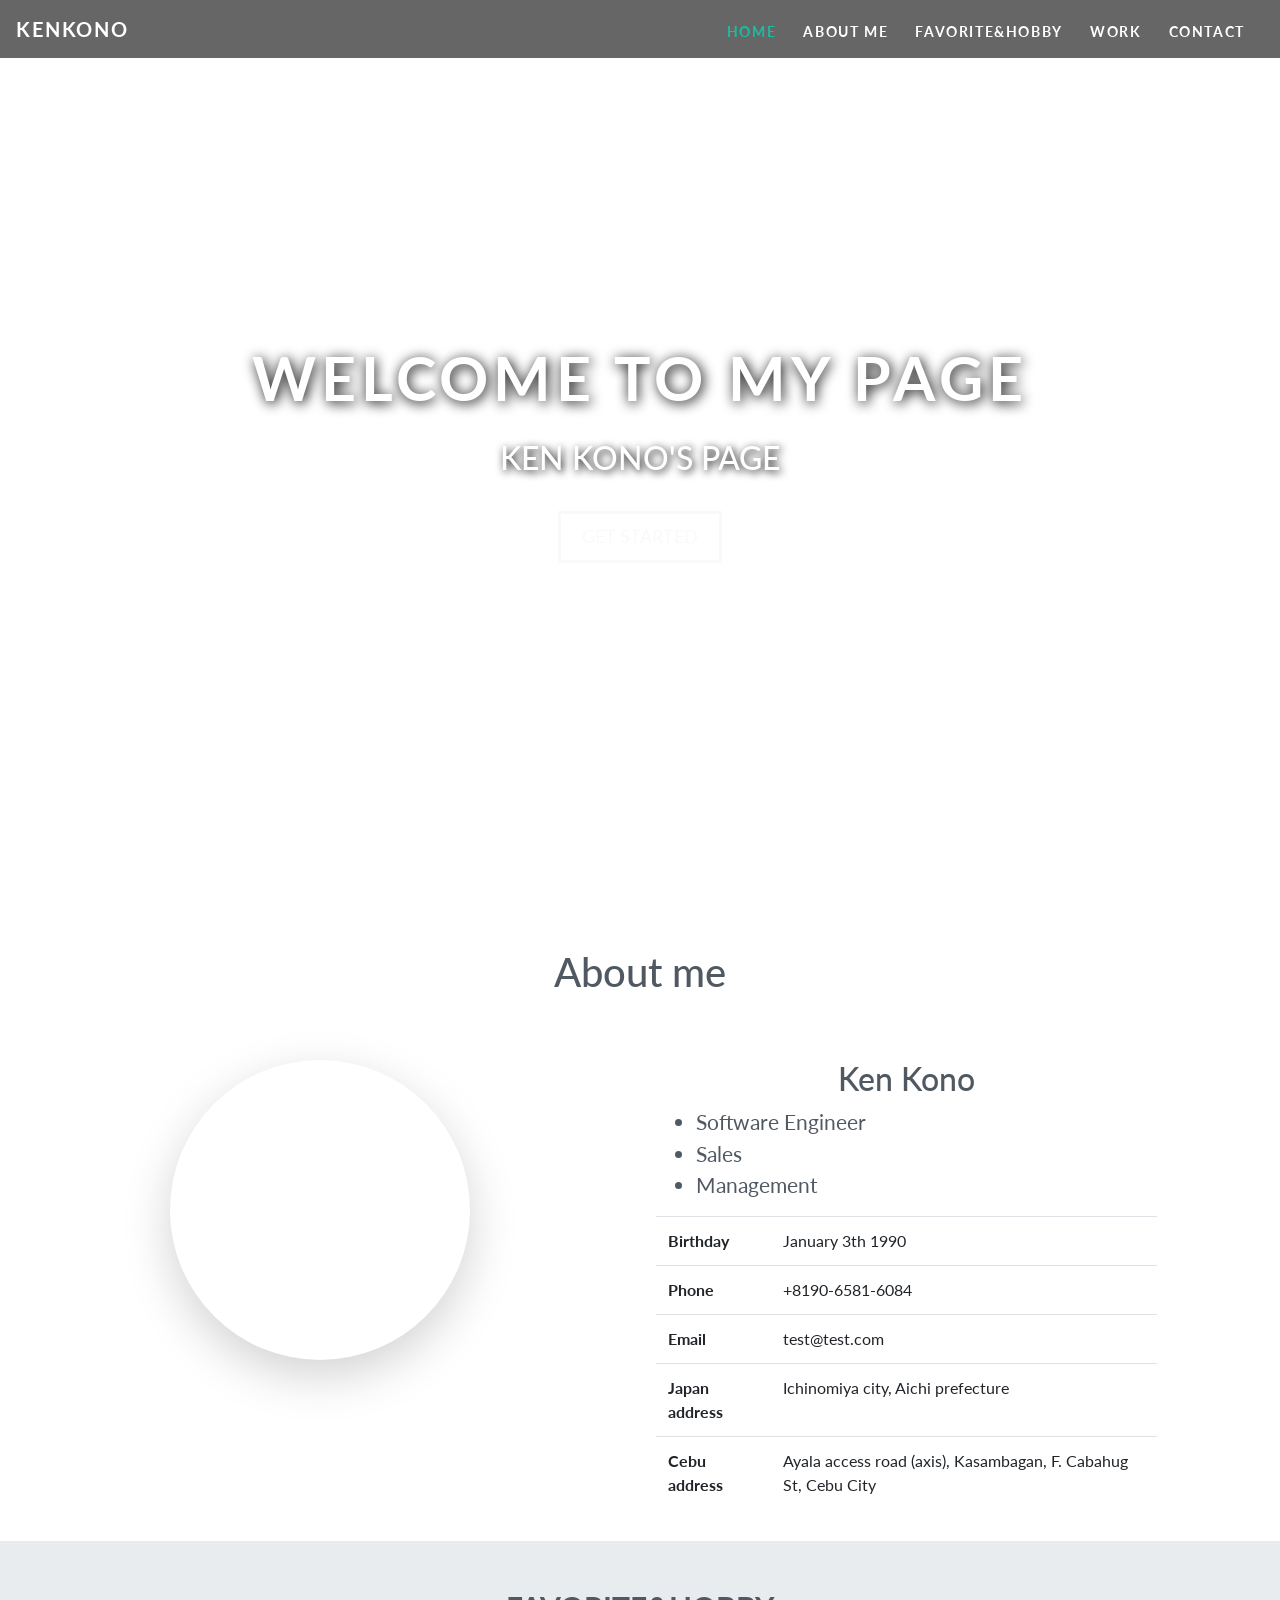
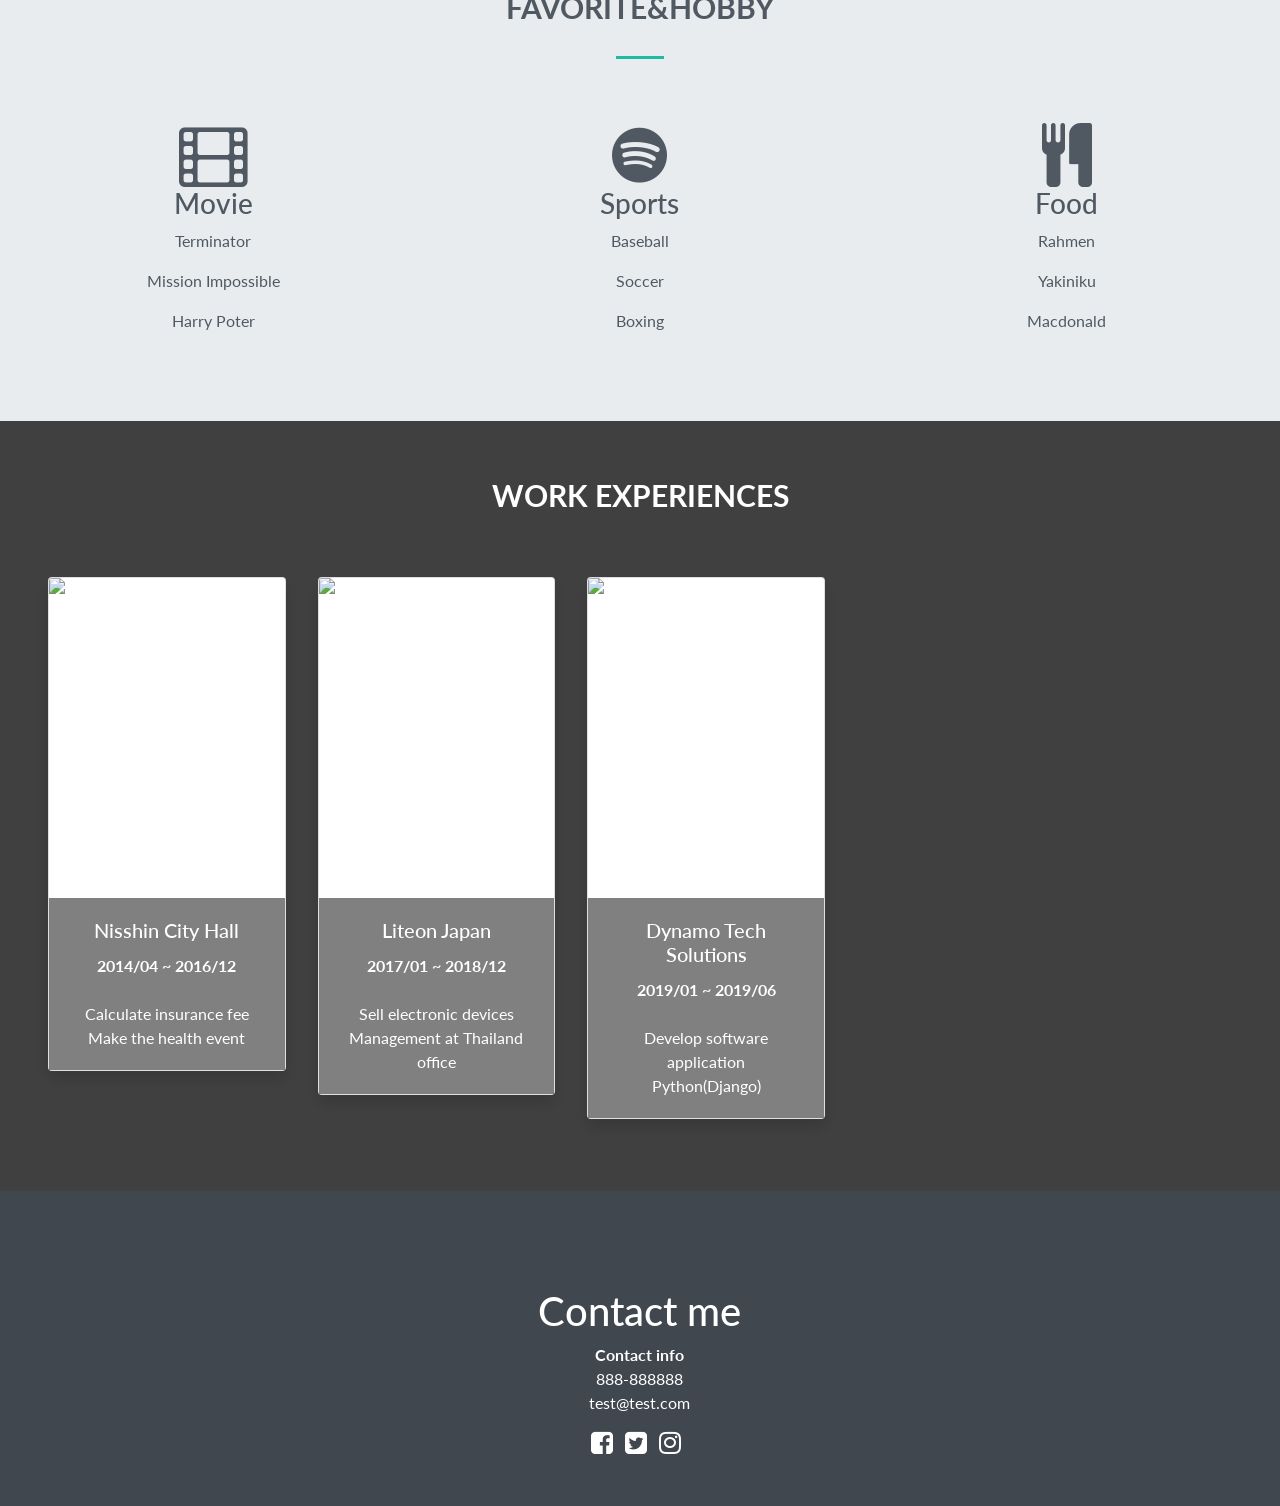
==== bootstrap/homework.html @ 3ca5008a "homework" ====
<!DOCTYPE html>
<html lang="en">
<head>
    <meta charset="UTF-8">
    <meta name="viewport" content="width=device-width, initial-scale=1.0">
    <meta http-equiv="X-UA-Compatible" content="ie=edge">
    <title>Homework</title>

    <!-- Bootstrap CSS -->
    <link rel="stylesheet" href="https://stackpath.bootstrapcdn.com/bootstrap/4.3.1/css/bootstrap.min.css" integrity="sha384-ggOyR0iXCbMQv3Xipma34MD+dH/1fQ784/j6cY/iJTQUOhcWr7x9JvoRxT2MZw1T" crossorigin="anonymous">
    <!-- custom css -->
    <link rel="stylesheet" href="homework.css">
    <link rel="stylesheet" href="css/fixed.css">
    <!-- awsome font -->
    <link href="https://stackpath.bootstrapcdn.com/font-awesome/4.7.0/css/font-awesome.min.css" rel="stylesheet" integrity="sha384-wvfXpqpZZVQGK6TAh5PVlGOfQNHSoD2xbE+QkPxCAFlNEevoEH3Sl0sibVcOQVnN" crossorigin="anonymous">
</head>
<body data-spy="scroll" data-target="#navbarResponsive">

<!-- home section -->
<div id="home">

<!-- navigation -->
    <nav class="navbar navbar-expand-md navbar-dark bg-dark fixed-top">
        <a class="navbar-brand" href="#">kenkono</a>
        <button class="navbar-toggler" type="button" data-toggle="collapse" data-target="#navbarResponsive">
            <span class="navbar-toggler-icon"></span>
        </button>
        
        <div class="collapse navbar-collapse" id="navbarResponsive">
            <ul class="navbar-nav ml-auto">
                <li class="nav-item">
                    <a href="#home" class="nav-link">Home</a>
                </li>
                <li class="nav-item">
                    <a href="#aboutme" class="nav-link">About me</a>
                </li>
                <li class="nav-item">
                    <a href="#favorites" class="nav-link">Favorite&Hobby</a>
                </li>
                <li class="nav-item">
                    <a href="#work" class="nav-link">Work</a>
                </li>
                <li class="nav-item">
                    <a href="#contact" class="nav-link">Contact</a>
                </li>
            </ul>
        </div>
    </nav>
<!-- end navigation -->

<!-- start landing page -->
    <div class="landing">
        <div class="home-wrap">
            <div class="home-inner"></div>
        </div>
    </div>

    <div class="caption text-center">
        <h1>Welcome to My Page</h1>
        <h3>Ken Kono's page</h3>
        <a href="#aboutme" class="btn btn-outline-light btn-lg">Get Started</a>
    </div>

<!-- end landing page -->

</div>
<!-- end home -->

<!-- aboutme section -->

<div id="aboutme" class="offset">
    <h1 class="text-center my-5 section_titles anchor" id="self-introduction">About me</h1>
    <div class="row aboutme">
        <div class="col-md-6 text-center">
            <div class="profile_image shadow-lg"></div>
        </div>
        <div class="col-md-5">
            <h2 class="text-center">Ken Kono</h2>
            <ul>
                <li>Software Engineer</li>
                <li>Sales</li>
                <li>Management</li>
            </ul>
            <table class="table">
                <tbody>
                    <tr>
                        <th scope="row">Birthday</th>
                        <td>January 3th 1990</td>
                    </tr>
                    <tr>
                        <th scope="row">Phone</th>
                        <td>+8190-6581-6084</td>
                    </tr>
                    <tr>
                        <th scope="row">Email</th>
                        <td>test@test.com</td>
                    </tr>
                    <tr>
                        <th scope="row">Japan address</th>
                        <td>Ichinomiya city, Aichi prefecture</td>
                    </tr>
                    <tr>
                        <th scope="row">Cebu address</th>
                        <td>Ayala access road (axis), Kasambagan, F. Cabahug St, Cebu City</td>
                    </tr>
                </tbody>
            </table>
        </div>
    </div>
</div>

<!-- end aboutme -->

<!-- favorites section -->
<div id="favorites" class="offset">

<!-- start jumbotron -->
    <div class="jumbotron">
        <!-- start narrow -->
        <div class="narrow text-center">
            <div class="col-12">
                <h3 class="heading">Favorite&Hobby</h3>
                <div class="heading-underline"></div> 
            </div>
        </div>
        <!-- end narrow -->

        <!-- start row -->
        <div class="row text-center">
            <div class="col-md-4">
                <div class="feature">
                    <i class="fa fa-film fa-4x" data-fa-transform="shrink-3 up-5"></i>
                    <h3>Movie</h3>
                    <p>Terminator</p>
                    <p>Mission Impossible</p>
                    <p>Harry Poter</p>
                </div>
            </div>
            <div class="col-md-4">
                <div class="feature">
                    <i class="fa fa-spotify fa-4x" data-fa-transform="shrink-3 up-5"></i>
                    <h3>Sports</h3>
                    <p>Baseball</p>
                    <p>Soccer</p>
                    <p>Boxing</p>
                </div>
            </div>
            <div class="col-md-4">
                <div class="feature">
                    <i class="fa fa-cutlery fa-4x" data-fa-transform="shrink-3 up-5"></i>
                    <h3>Food</h3>
                    <p>Rahmen</p>
                    <p>Yakiniku</p>
                    <p>Macdonald</p>
                </div>
            </div>

        </div>
        <!-- end row -->

    </div>
<!-- end jumbotoron -->

<!-- end favorite section -->

</div>
<!-- end favorite section -->

<!-- work section -->
<div id="work" class="offset">
    <!-- start fixed-background -->
    <div class="fixed-background">

        <!-- start row dark -->
        <div class="row dark text-center">

            <div class="col-12">
                <h3 class="heading">Work experiences</h3>
                <div class="header-underline"></div> 
            </div>
            <div class="row">
                <div class="col-lg-4 col-md-6 col-12">
                    <div class="card shadow mb-3 mx-auto">
                        <img class="card-img-top" src="images/nisshin.jpg" alt="Card image cap">
                        <div class="card-body">
                            <h5 class="card-title">Nisshin City Hall</h5>
                            <strong>2014/04 ~ 2016/12</strong>
                            <p class="card-text">
                                Calculate insurance fee<br>
                                Make the health event
                            </p>
                        </div>
                    </div>
                </div>
                <div class="col-lg-4 col-md-6 col-12">
                    <div class="card shadow mb-3 mx-auto">
                        <img class="card-img-top" src="images/liteon.jpg" alt="Card image cap">
                        <div class="card-body">
                            <h5 class="card-title">Liteon Japan</h5>
                            <strong>2017/01 ~ 2018/12</strong>
                            <p class="card-text">
                                Sell electronic devices<br>
                                Management at Thailand office
                            </p>
                        </div>
                    </div>
                </div>
                <div class="col-lg-4 col-md-6 col-12">
                    <div class="card shadow mb-3 mx-auto">
                        <img class="card-img-top" src="images/portitem1.jpeg" alt="Card image cap">
                        <div class="card-body">
                            <h5 class="card-title">Dynamo Tech Solutions</h5>
                            <strong>2019/01 ~ 2019/06</strong>
                            <p class="card-text">
                                    Develop software application<br>
                                    Python(Django)
                            </p>
                        </div>
                    </div>
                </div>
            </div>

        </div>
        <!-- end row dark -->
        <div class="fixed-wrap">
            <div class="fixed"></div>
        </div>
    </div>
    <!-- end fixed-background -->
    
</div>

<!-- end work section -->

<!-- contact section -->
<div id="contact" class="offset">

<footer>
    <div class="row justify-content-center">
        <div class="col-md-5 text-center">
            <img src="" alt="">
            <h1>Contact me</h1>
            <strong>Contact info</strong>
            <p>888-888888<br>test@test.com</p>
            <a href="https://www.facebook.com/ken.kono.7" target="_blank"><i class="fa fa-facebook-square sns"></i></a>
            <a href="https://twitter.com/kenkono5" target="_blank"><i class="fa fa-twitter-square sns"></i></a>
            <a href="https://www.instagram.com/recollegekono" target="_blank"><i class="fa fa-instagram sns"></i></a>
        </div>
    </div>
</footer>
    
</div>
    

<!-- bootstrap -->
<script src="https://code.jquery.com/jquery-3.3.1.slim.min.js" integrity="sha384-q8i/X+965DzO0rT7abK41JStQIAqVgRVzpbzo5smXKp4YfRvH+8abtTE1Pi6jizo" crossorigin="anonymous"></script>
<script src="https://cdnjs.cloudflare.com/ajax/libs/popper.js/1.14.7/umd/popper.min.js" integrity="sha384-UO2eT0CpHqdSJQ6hJty5KVphtPhzWj9WO1clHTMGa3JDZwrnQq4sF86dIHNDz0W1" crossorigin="anonymous"></script>
<script src="https://stackpath.bootstrapcdn.com/bootstrap/4.3.1/js/bootstrap.min.js" integrity="sha384-JjSmVgyd0p3pXB1rRibZUAYoIIy6OrQ6VrjIEaFf/nJGzIxFDsf4x0xIM+B07jRM" crossorigin="anonymous"></script>
</body>
</html>
---- bootstrap/homework.css ----
@import url('https://fonts.googleapis.com/css?family=Lato:400,700&display=swap');

body {
    overflow-x: hidden;
    font-family: 'Lato', sans-serif;
    color: #505962;
}

.offset:before {
    display: block;
    content: "";
    height: 4rem;
    margin-top: -4rem;
}

/* navigation */

.navbar {
    text-transform: uppercase;
    font-weight: 700;
    font-size: .9rem;
    letter-spacing: .1rem;
    background: rgba(0, 0, 0, 0.6)!important;
}

.navbar-nav li {
    padding-right: .7rem;
}

.navbar-dark .navbar-nav .nav-link {
    color: white;
    padding-top: .8rem;
}

.navbar-dark .navbar-nav .nav-link.active,
.navbar-dark .navbar-nav .nav-link:hover {
    color: #1ebba3;
}

/* landing page */

.home-inner {
    background-image: url(images/pc_gadjet.jpg);
}

.caption {
    width: 100%;
    max-width: 100%;
    position: absolute;
    top: 38%;
    z-index: 1;
    color: white;
    text-transform: uppercase;
}

.caption h1 {
    font-size: 3.8rem;
    font-weight: 700;
    letter-spacing: .3rem;
    text-shadow: .1rem .1rem .8rem black;
    padding-bottom: 1rem;
}

.caption h3 {
    font-size: 2rem;
    text-shadow: .1rem .1rem .5rem black;
    padding-bottom: 1.6rem;
}

.btn-lg {
    border-width: medium;
    border-radius: 0;
    padding: .6rem 1.3rem;
    font-size: 1.1rem;
}

/* aboutme section */
.profile_image {
    background-image: url("images/profile.jpg");
    width: 300px;
    height: 300px;
    border-radius: 50%;
    background-size: cover;
    display: inline-block;
}

.aboutme li {
    font-size: 1.3rem;
}

/* favorite section */

.jumbotron {
    margin-bottom: 0;
    padding: 2rem 0 3.5rem;
    border-radius: 0;
}

h3.heading {
    font-size: 1.9rem;
    font-weight: 700;
    text-transform: uppercase;
    margin-bottom: 1.9rem;
}

.heading-underline {
    width: 3rem;
    height: .2rem;
    background-color: #1ebba3;
    margin: 0 auto 2rem;
}


.favorite h3 {
    font-size: 1.3rem;
    text-transform: uppercase;
    padding-bottom: .4rem;
}

.favorite p {
    font-size: 1.1rem;
}

/* work section */

.fixed {
    background-image: url(images/numbers.jpg)
}

.dark {
    background-color: rgba(0, 0, 0, 0.75);
    color: white;
    padding: 2.5rem 2rem;
}

.fixed-background h3 {
    margin-bottom: 2rem;
}

.fixed-background p {
    margin-top: 1.5rem;
}

.card-img-top {
    height: 20rem;
}

.card-body {
    background-color: gray;
}

/* contact section */

footer {
    background-color: #40474e;
    color: white;
    padding: 2rem 0 2rem;
}

footer img {
    height: 3rem;
    margin: 1.5rem 0;
}

footer a {
    color: white;
}

footer .sns:before {
    font-size: 1.6rem;
    margin: 1.2rem .5rem 0 0;
}
footer .sns:hover {
    color: #1ebba3;
}

/* media query */

@media (max-width: 767px) {
    .caption h1 {
        font-size: 2.3rem;
        letter-spacing: .15rem;
        padding-bottom: .5rem;
    }
    
    .caption h3 {
        font-size: 1.2rem;
        padding-bottom: 1.2rem;
    }
    
    .btn-lg {
        padding: .5rem 1rem;
        font-size: 1rem;
    }

    .narrow h1 {
        font-size: 1.5rem;
    }

    .clients img {
        max-width: 50%;
        display: block;
        margin: 0 auto;
    }
}
---- bootstrap/css/fixed.css ----
/*--- Extra Bootstrap Column Padding --*/
[class*="col-"] {
    padding: 1rem;
  }
  
  /*--- Bootstrap Mobile Gutter Fix --*/
  .row, .container-fluid {
  margin-left: 0px!important;
  margin-right: 0px!important;
  }
  
  /*--- Fix for Fixed Navbar jumping on scroll --*/
  .fixed-top  {
   -webkit-backface-visibility: hidden;
  }
  
  /*--- Fixed Landing Page Section --*/
  .landing {
    position: relative;
    width: 100%;
    height: 100vh;
    display: table;
    z-index: -1;
  }
  .home-wrap {
    clip: rect(0, auto, auto, 0);
    position: absolute;
    top: 0;
    left: 0;
    width: 100%;
    height: 100%;
  }
  .home-inner {
    position: fixed;
    display: table;
    top: 0;
    left: 0;
    width: 100%;
    height: 100%;
    background-size: cover;
    background-position: center center;
    -webkit-transform: translateZ(0);
            transform: translateZ(0);
    will-change: transform;
  }
  
  /*--- iOS Fixed Background Image --*/
  .fixed-background {
    position: relative;
    width: 100%;
  }
  .fixed-wrap {
    clip: rect(0, auto, auto, 0);
    position: absolute;
    top: 0;
    left: 0;
    width: 100%;
    height: 100%;
    z-index: -999!important;
  }
  .fixed {
    position: fixed;
    display: block;
    top: 0;
    left: 0;
    width: 100%;
    height: 100%;
    background-size: cover;
    background-position: center center;
    -webkit-transform: translateZ(0);
            transform: translateZ(0);
    will-change: transform;
  }
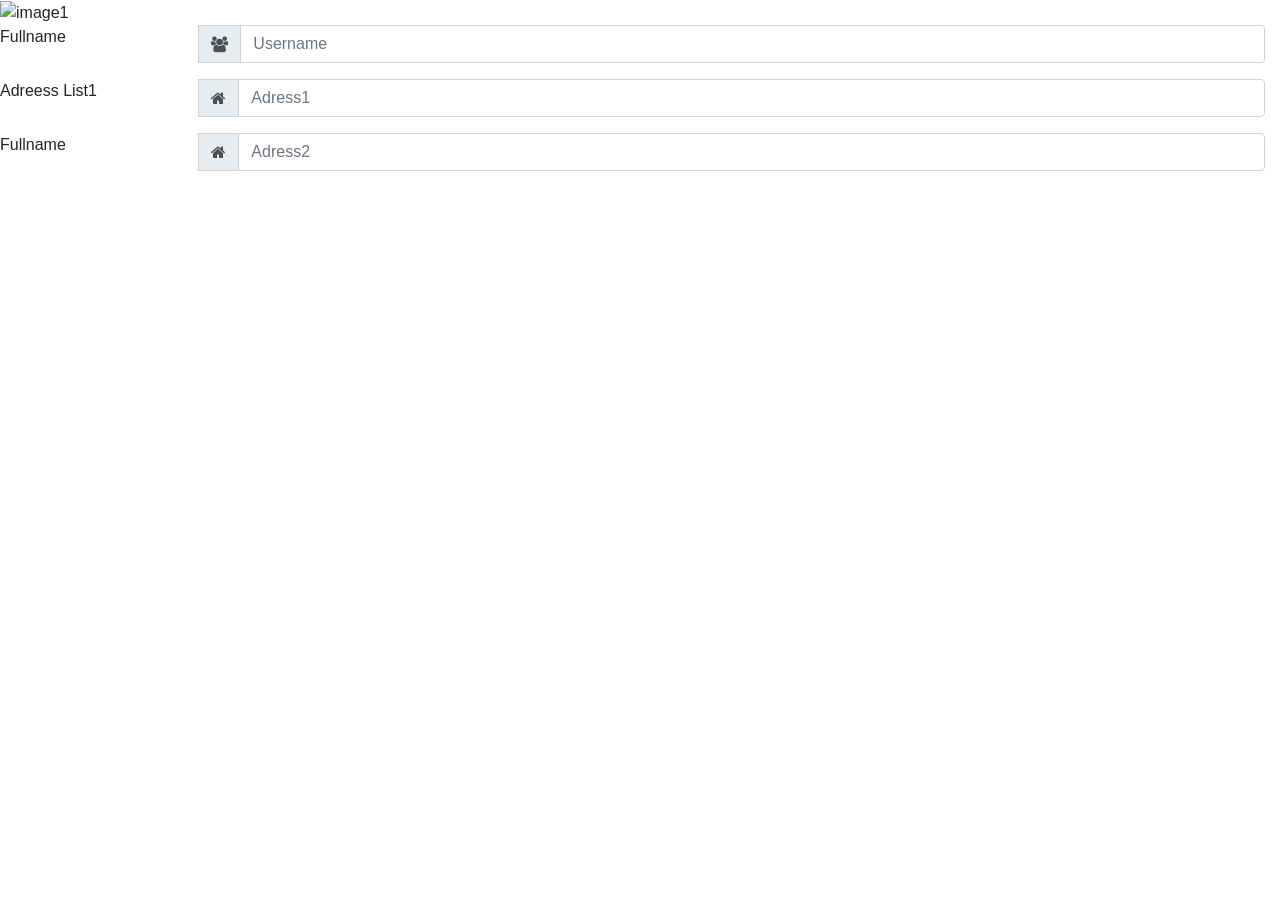
==== commit 8285d29c: "#" ====
--- a/bootstrap/homework.html
+++ b/bootstrap/homework.html
@@ -10,247 +10,117 @@
     <link rel="stylesheet" href="https://stackpath.bootstrapcdn.com/bootstrap/4.3.1/css/bootstrap.min.css" integrity="sha384-ggOyR0iXCbMQv3Xipma34MD+dH/1fQ784/j6cY/iJTQUOhcWr7x9JvoRxT2MZw1T" crossorigin="anonymous">
     <!-- custom css -->
     <link rel="stylesheet" href="homework.css">
-    <link rel="stylesheet" href="css/fixed.css">
     <!-- awsome font -->
     <link href="https://stackpath.bootstrapcdn.com/font-awesome/4.7.0/css/font-awesome.min.css" rel="stylesheet" integrity="sha384-wvfXpqpZZVQGK6TAh5PVlGOfQNHSoD2xbE+QkPxCAFlNEevoEH3Sl0sibVcOQVnN" crossorigin="anonymous">
 </head>
-<body data-spy="scroll" data-target="#navbarResponsive">
-
-<!-- home section -->
-<div id="home">
-
-<!-- navigation -->
-    <nav class="navbar navbar-expand-md navbar-dark bg-dark fixed-top">
-        <a class="navbar-brand" href="#">kenkono</a>
-        <button class="navbar-toggler" type="button" data-toggle="collapse" data-target="#navbarResponsive">
-            <span class="navbar-toggler-icon"></span>
-        </button>
-        
-        <div class="collapse navbar-collapse" id="navbarResponsive">
-            <ul class="navbar-nav ml-auto">
-                <li class="nav-item">
-                    <a href="#home" class="nav-link">Home</a>
-                </li>
-                <li class="nav-item">
-                    <a href="#aboutme" class="nav-link">About me</a>
-                </li>
-                <li class="nav-item">
-                    <a href="#favorites" class="nav-link">Favorite&Hobby</a>
-                </li>
-                <li class="nav-item">
-                    <a href="#work" class="nav-link">Work</a>
-                </li>
-                <li class="nav-item">
-                    <a href="#contact" class="nav-link">Contact</a>
-                </li>
-            </ul>
+<body>
+    
+<div id="demo" class="carousel slide" data-ride="carousel">
+    <ul class="carousel-indicators">
+        <li data-target="#demo" data-slide-to="0" class="active"></li>
+        <li data-target="#demo" data-slide-to="1"></li>
+        <li data-target="#demo" data-slide-to="2"></li>
+    </ul>
+    <div class="carousel-inner">
+        <div class="carousel-item active">
+            <img src="https://picsum.photos/500" alt="image1" width="100%">
         </div>
-    </nav>
-<!-- end navigation -->
-
-<!-- start landing page -->
-    <div class="landing">
-        <div class="home-wrap">
-            <div class="home-inner"></div>
+        <div class="carousel-item">
+            <img src="https://picsum.photos/500" alt="image2" width="100%">
+        </div>
+        <div class="carousel-item">
+            <img src="https://picsum.photos/500" alt="image3" width="100%">
         </div>
     </div>
-
-    <div class="caption text-center">
-        <h1>Welcome to My Page</h1>
-        <h3>Ken Kono's page</h3>
-        <a href="#aboutme" class="btn btn-outline-light btn-lg">Get Started</a>
-    </div>
-
-<!-- end landing page -->
-
-</div>
-<!-- end home -->
-
-<!-- aboutme section -->
-
-<div id="aboutme" class="offset">
-    <h1 class="text-center my-5 section_titles anchor" id="self-introduction">About me</h1>
-    <div class="row aboutme">
-        <div class="col-md-6 text-center">
-            <div class="profile_image shadow-lg"></div>
-        </div>
-        <div class="col-md-5">
-            <h2 class="text-center">Ken Kono</h2>
-            <ul>
-                <li>Software Engineer</li>
-                <li>Sales</li>
-                <li>Management</li>
-            </ul>
-            <table class="table">
-                <tbody>
-                    <tr>
-                        <th scope="row">Birthday</th>
-                        <td>January 3th 1990</td>
-                    </tr>
-                    <tr>
-                        <th scope="row">Phone</th>
-                        <td>+8190-6581-6084</td>
-                    </tr>
-                    <tr>
-                        <th scope="row">Email</th>
-                        <td>test@test.com</td>
-                    </tr>
-                    <tr>
-                        <th scope="row">Japan address</th>
-                        <td>Ichinomiya city, Aichi prefecture</td>
-                    </tr>
-                    <tr>
-                        <th scope="row">Cebu address</th>
-                        <td>Ayala access road (axis), Kasambagan, F. Cabahug St, Cebu City</td>
-                    </tr>
-                </tbody>
-            </table>
-        </div>
-    </div>
+    <a href="#demo" class="carousel-control-prev" data-slide="prev">
+        <span class="carousel-control-prev-icon"></span>
+    </a>
+    <a href="#demo" class="carousel-control-next" data-slide="prev">
+        <span class="carousel-control-next-icon"></span>
+    </a>
 </div>
 
-<!-- end aboutme -->
+<!-- <table class="table table-hover table-bordered table-condensed success">
+  <thead>
+    <tr>
+      <th scope="col">Firstname</th>
+      <th scope="col">Lastname</th>
+      <th scope="col">Email</th>
+    </tr>
+  </thead>
+  <tbody>
+    <tr class="table-success">
+      <td>John</td>
+      <td>Doe</td>
+      <td>john.com</td>
+    </tr>
+    <tr>
+      <td class="table-success">Mary</td>
+      <td>Moe</td>
+      <td>mary.com</td>
+    </tr>
+    <tr>
+      <td>July</td>
+      <td>Dooley</td>
+      <td>july@example.com</td>
+    </tr>
+  </tbody>
+</table>
 
-<!-- favorites section -->
-<div id="favorites" class="offset">
+<form class="form-inline">
+    <div class="form-group">
+        <label for="email">Email address:</label>
+        <input type="email" class="form-control" id="email">
+    </div>
+    <div class="form-group">
+        <label for="pwd">Password:</label>
+        <input type="password" class="form-control" id="pwd">
+    </div>
+    <div class="form-group form-check">
+        <label class="form-check-label">
+    <input class="form-check-input" type="checkbox"> Remember me
+    </label>
+    </div>
+    <button type="submit" class="btn btn-primary">Submit</button>
+</form> -->
 
-<!-- start jumbotron -->
-    <div class="jumbotron">
-        <!-- start narrow -->
-        <div class="narrow text-center">
-            <div class="col-12">
-                <h3 class="heading">Favorite&Hobby</h3>
-                <div class="heading-underline"></div> 
+
+
+    <form>
+    
+    <div class="input-group row mb-3">
+        <div class="col-lg-2">
+            <label for="">Fullname</label>
+        </div>
+        
+        <div class="input-group-prepend">
+            <span class="input-group-text"><i class="fa fa-users"></i></span>
+        </div>
+        <input type="text" class="form-control" placeholder="Username">
+    </div>
+    <div class="input-group row mb-3">
+        <div class="col-lg-2">
+            <label for="">Adreess List1</label>
+        </div>
+        
+        <div class="input-group-prepend">
+            <span class="input-group-text"><i class="fa fa-home"></i></span>
+        </div>
+        <input type="text" class="form-control" placeholder="Adress1">
+    </div>
+        <div class="input-group row mb-3">
+                <div class="col-lg-2">
+                    <label for="">Fullname</label>
+                </div>
+                
+                <div class="input-group-prepend">
+                    <span class="input-group-text"><i class="fa fa-home"></i></span>
+                </div>
+                <input type="text" class="form-control" placeholder="Adress2">
             </div>
-        </div>
-        <!-- end narrow -->
+    </form>
 
-        <!-- start row -->
-        <div class="row text-center">
-            <div class="col-md-4">
-                <div class="feature">
-                    <i class="fa fa-film fa-4x" data-fa-transform="shrink-3 up-5"></i>
-                    <h3>Movie</h3>
-                    <p>Terminator</p>
-                    <p>Mission Impossible</p>
-                    <p>Harry Poter</p>
-                </div>
-            </div>
-            <div class="col-md-4">
-                <div class="feature">
-                    <i class="fa fa-spotify fa-4x" data-fa-transform="shrink-3 up-5"></i>
-                    <h3>Sports</h3>
-                    <p>Baseball</p>
-                    <p>Soccer</p>
-                    <p>Boxing</p>
-                </div>
-            </div>
-            <div class="col-md-4">
-                <div class="feature">
-                    <i class="fa fa-cutlery fa-4x" data-fa-transform="shrink-3 up-5"></i>
-                    <h3>Food</h3>
-                    <p>Rahmen</p>
-                    <p>Yakiniku</p>
-                    <p>Macdonald</p>
-                </div>
-            </div>
-
-        </div>
-        <!-- end row -->
-
-    </div>
-<!-- end jumbotoron -->
-
-<!-- end favorite section -->
-
-</div>
-<!-- end favorite section -->
-
-<!-- work section -->
-<div id="work" class="offset">
-    <!-- start fixed-background -->
-    <div class="fixed-background">
-
-        <!-- start row dark -->
-        <div class="row dark text-center">
-
-            <div class="col-12">
-                <h3 class="heading">Work experiences</h3>
-                <div class="header-underline"></div> 
-            </div>
-            <div class="row">
-                <div class="col-lg-4 col-md-6 col-12">
-                    <div class="card shadow mb-3 mx-auto">
-                        <img class="card-img-top" src="images/nisshin.jpg" alt="Card image cap">
-                        <div class="card-body">
-                            <h5 class="card-title">Nisshin City Hall</h5>
-                            <strong>2014/04 ~ 2016/12</strong>
-                            <p class="card-text">
-                                Calculate insurance fee<br>
-                                Make the health event
-                            </p>
-                        </div>
-                    </div>
-                </div>
-                <div class="col-lg-4 col-md-6 col-12">
-                    <div class="card shadow mb-3 mx-auto">
-                        <img class="card-img-top" src="images/liteon.jpg" alt="Card image cap">
-                        <div class="card-body">
-                            <h5 class="card-title">Liteon Japan</h5>
-                            <strong>2017/01 ~ 2018/12</strong>
-                            <p class="card-text">
-                                Sell electronic devices<br>
-                                Management at Thailand office
-                            </p>
-                        </div>
-                    </div>
-                </div>
-                <div class="col-lg-4 col-md-6 col-12">
-                    <div class="card shadow mb-3 mx-auto">
-                        <img class="card-img-top" src="images/portitem1.jpeg" alt="Card image cap">
-                        <div class="card-body">
-                            <h5 class="card-title">Dynamo Tech Solutions</h5>
-                            <strong>2019/01 ~ 2019/06</strong>
-                            <p class="card-text">
-                                    Develop software application<br>
-                                    Python(Django)
-                            </p>
-                        </div>
-                    </div>
-                </div>
-            </div>
-
-        </div>
-        <!-- end row dark -->
-        <div class="fixed-wrap">
-            <div class="fixed"></div>
-        </div>
-    </div>
-    <!-- end fixed-background -->
-    
-</div>
-
-<!-- end work section -->
-
-<!-- contact section -->
-<div id="contact" class="offset">
-
-<footer>
-    <div class="row justify-content-center">
-        <div class="col-md-5 text-center">
-            <img src="" alt="">
-            <h1>Contact me</h1>
-            <strong>Contact info</strong>
-            <p>888-888888<br>test@test.com</p>
-            <a href="https://www.facebook.com/ken.kono.7" target="_blank"><i class="fa fa-facebook-square sns"></i></a>
-            <a href="https://twitter.com/kenkono5" target="_blank"><i class="fa fa-twitter-square sns"></i></a>
-            <a href="https://www.instagram.com/recollegekono" target="_blank"><i class="fa fa-instagram sns"></i></a>
-        </div>
-    </div>
-</footer>
-    
-</div>
-    
+      
 
 <!-- bootstrap -->
 <script src="https://code.jquery.com/jquery-3.3.1.slim.min.js" integrity="sha384-q8i/X+965DzO0rT7abK41JStQIAqVgRVzpbzo5smXKp4YfRvH+8abtTE1Pi6jizo" crossorigin="anonymous"></script>
--- a/bootstrap/homework.css
+++ b/bootstrap/homework.css
@@ -1,205 +1,6 @@
-@import url('https://fonts.googleapis.com/css?family=Lato:400,700&display=swap');
-
-body {
-    overflow-x: hidden;
-    font-family: 'Lato', sans-serif;
-    color: #505962;
-}
-
-.offset:before {
-    display: block;
-    content: "";
-    height: 4rem;
-    margin-top: -4rem;
-}
-
-/* navigation */
-
-.navbar {
-    text-transform: uppercase;
-    font-weight: 700;
-    font-size: .9rem;
-    letter-spacing: .1rem;
-    background: rgba(0, 0, 0, 0.6)!important;
-}
-
-.navbar-nav li {
-    padding-right: .7rem;
-}
-
-.navbar-dark .navbar-nav .nav-link {
-    color: white;
-    padding-top: .8rem;
-}
-
-.navbar-dark .navbar-nav .nav-link.active,
-.navbar-dark .navbar-nav .nav-link:hover {
-    color: #1ebba3;
-}
-
-/* landing page */
-
-.home-inner {
-    background-image: url(images/pc_gadjet.jpg);
-}
-
-.caption {
-    width: 100%;
-    max-width: 100%;
-    position: absolute;
-    top: 38%;
-    z-index: 1;
-    color: white;
-    text-transform: uppercase;
-}
-
-.caption h1 {
-    font-size: 3.8rem;
-    font-weight: 700;
-    letter-spacing: .3rem;
-    text-shadow: .1rem .1rem .8rem black;
-    padding-bottom: 1rem;
-}
-
-.caption h3 {
-    font-size: 2rem;
-    text-shadow: .1rem .1rem .5rem black;
-    padding-bottom: 1.6rem;
-}
-
-.btn-lg {
-    border-width: medium;
-    border-radius: 0;
-    padding: .6rem 1.3rem;
-    font-size: 1.1rem;
-}
-
-/* aboutme section */
-.profile_image {
-    background-image: url("images/profile.jpg");
-    width: 300px;
-    height: 300px;
-    border-radius: 50%;
-    background-size: cover;
-    display: inline-block;
-}
-
-.aboutme li {
-    font-size: 1.3rem;
-}
-
-/* favorite section */
-
-.jumbotron {
-    margin-bottom: 0;
-    padding: 2rem 0 3.5rem;
-    border-radius: 0;
-}
-
-h3.heading {
-    font-size: 1.9rem;
-    font-weight: 700;
-    text-transform: uppercase;
-    margin-bottom: 1.9rem;
-}
-
-.heading-underline {
-    width: 3rem;
-    height: .2rem;
-    background-color: #1ebba3;
-    margin: 0 auto 2rem;
-}
-
-
-.favorite h3 {
-    font-size: 1.3rem;
-    text-transform: uppercase;
-    padding-bottom: .4rem;
-}
-
-.favorite p {
-    font-size: 1.1rem;
-}
-
-/* work section */
-
-.fixed {
-    background-image: url(images/numbers.jpg)
-}
-
-.dark {
-    background-color: rgba(0, 0, 0, 0.75);
-    color: white;
-    padding: 2.5rem 2rem;
-}
-
-.fixed-background h3 {
-    margin-bottom: 2rem;
-}
-
-.fixed-background p {
-    margin-top: 1.5rem;
-}
-
-.card-img-top {
-    height: 20rem;
-}
-
-.card-body {
-    background-color: gray;
-}
-
-/* contact section */
-
-footer {
-    background-color: #40474e;
-    color: white;
-    padding: 2rem 0 2rem;
-}
-
-footer img {
-    height: 3rem;
-    margin: 1.5rem 0;
-}
-
-footer a {
-    color: white;
-}
-
-footer .sns:before {
-    font-size: 1.6rem;
-    margin: 1.2rem .5rem 0 0;
-}
-footer .sns:hover {
-    color: #1ebba3;
-}
-
-/* media query */
-
-@media (max-width: 767px) {
-    .caption h1 {
-        font-size: 2.3rem;
-        letter-spacing: .15rem;
-        padding-bottom: .5rem;
-    }
-    
-    .caption h3 {
-        font-size: 1.2rem;
-        padding-bottom: 1.2rem;
-    }
-    
-    .btn-lg {
-        padding: .5rem 1rem;
-        font-size: 1rem;
-    }
-
-    .narrow h1 {
-        font-size: 1.5rem;
-    }
-
-    .clients img {
-        max-width: 50%;
-        display: block;
-        margin: 0 auto;
-    }
+.column {
+    background-color: white;
+    border-radius: 10px;
+    width: 520px;
+    margin: 150px auto;
 }
